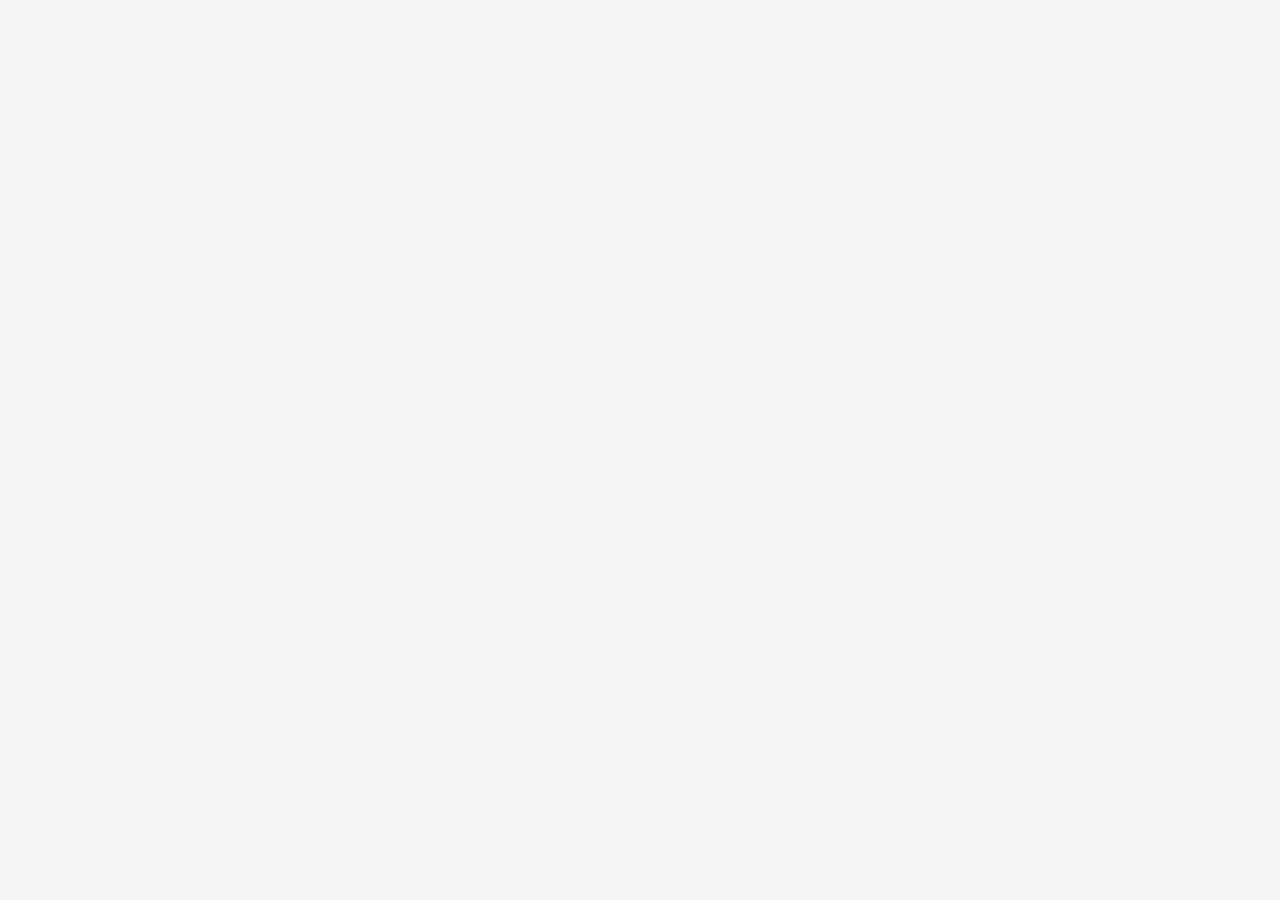
==== about-us.html @ 05384c88 "Ejercicio completo" ====
<!DOCTYPE html>
<html lang="en">
<head>
    <meta charset="utf-8">
    <meta name="viewport" content="width=device-width, initial-scale=1.0">
    <meta name="description" content="">
    <meta name="author" content="">
    <title>About Us | Flat Theme</title>
    <link href="css/bootstrap.min.css" rel="stylesheet">
    <link href="css/font-awesome.min.css" rel="stylesheet">
    <link href="css/animate.css" rel="stylesheet">
    <link href="css/main.css" rel="stylesheet">
    <!--[if lt IE 9]>
    <script src="js/html5shiv.js"></script>
    <script src="js/respond.min.js"></script>
    <![endif]-->       
    <link rel="shortcut icon" href="images/ico/favicon.ico">
    <link rel="apple-touch-icon-precomposed" sizes="144x144" href="images/ico/apple-touch-icon-144-precomposed.png">
    <link rel="apple-touch-icon-precomposed" sizes="114x114" href="images/ico/apple-touch-icon-114-precomposed.png">
    <link rel="apple-touch-icon-precomposed" sizes="72x72" href="images/ico/apple-touch-icon-72-precomposed.png">
    <link rel="apple-touch-icon-precomposed" href="images/ico/apple-touch-icon-57-precomposed.png">
</head><!--/head-->
<body>
    <!-- Inserte código aqui -->

    <script src="js/jquery.js"></script>
    <script src="js/bootstrap.min.js"></script>
    <script src="js/main.js"></script>
</body>
</html>
---- css/main.css ----
@import url(http://fonts.googleapis.com/css?family=Roboto:400,700,300);
.clearfix {
  *zoom: 1;
}
.clearfix:before,
.clearfix:after {
  display: table;
  content: "";
  line-height: 0;
}
.clearfix:after {
  clear: both;
}
.hide-text {
  font: 0/0 a;
  color: transparent;
  text-shadow: none;
  background-color: transparent;
  border: 0;
}
.input-block-level {
  display: block;
  width: 100%;
  min-height: 30px;
  -webkit-box-sizing: border-box;
  -moz-box-sizing: border-box;
  box-sizing: border-box;
}
body {
  padding-top: 80px;
  color: #34495e;
  background: #f5f5f5;
  font-family: sans-serif;
  font-weight: 300;
}
h1,
h2,
h3,
h4,
h5,
h6 {
  font-family: sans-serif;
  font-weight: 400;
}

a {
  color: #34495e;
  -webkit-transition: 300ms;
  -moz-transition: 300ms;
  -o-transition: 300ms;
  transition: 300ms;
}

hr {
  border-top: 1px solid #e5e5e5;
  border-bottom: 1px solid #fff;
}

.btn {
  font-weight: 400;
}
.btn-transparent {
  border: 3px solid #fff;
  background: transparent;
  color: #fff;
}
.btn-transparent:hover {
  border-color: rgba(255, 255, 255, 0.5);
}
a:hover,
a:focus {
  color: #d9534f;
  text-decoration: none;
  outline: none;
}
.dropdown-menu {
  margin-top: -1px;
  min-width: 180px;
}
body > section {
  padding: 50px 0;
}
.turquoise,
.green-sea,
.sun-flower,
.orange,
.emerald,
.nephrits,
.carrot,
.pumkin,
.peter-river,
.belize-hole,
.alizarin,
.pomegranate,
.amethyst,
.wisteria,
.clouds .silver,
.wet-asphalt,
.midnight-blue,
.concrete,
.asbestos {
  color: #fff;
}
.turquoise h1,
.green-sea h1,
.sun-flower h1,
.orange h1,
.emerald h1,
.nephrits h1,
.carrot h1,
.pumkin h1,
.peter-river h1,
.belize-hole h1,
.alizarin h1,
.pomegranate h1,
.amethyst h1,
.wisteria h1,
.clouds .silver h1,
.wet-asphalt h1,
.midnight-blue h1,
.concrete h1,
.asbestos h1,
.turquoise h2,
.green-sea h2,
.sun-flower h2,
.orange h2,
.emerald h2,
.nephrits h2,
.carrot h2,
.pumkin h2,
.peter-river h2,
.belize-hole h2,
.alizarin h2,
.pomegranate h2,
.amethyst h2,
.wisteria h2,
.clouds .silver h2,
.wet-asphalt h2,
.midnight-blue h2,
.concrete h2,
.asbestos h2,
.turquoise h3,
.green-sea h3,
.sun-flower h3,
.orange h3,
.emerald h3,
.nephrits h3,
.carrot h3,
.pumkin h3,
.peter-river h3,
.belize-hole h3,
.alizarin h3,
.pomegranate h3,
.amethyst h3,
.wisteria h3,
.clouds .silver h3,
.wet-asphalt h3,
.midnight-blue h3,
.concrete h3,
.asbestos h3,
.turquoise h4,
.green-sea h4,
.sun-flower h4,
.orange h4,
.emerald h4,
.nephrits h4,
.carrot h4,
.pumkin h4,
.peter-river h4,
.belize-hole h4,
.alizarin h4,
.pomegranate h4,
.amethyst h4,
.wisteria h4,
.clouds .silver h4,
.wet-asphalt h4,
.midnight-blue h4,
.concrete h4,
.asbestos h4,
.turquoise h5,
.green-sea h5,
.sun-flower h5,
.orange h5,
.emerald h5,
.nephrits h5,
.carrot h5,
.pumkin h5,
.peter-river h5,
.belize-hole h5,
.alizarin h5,
.pomegranate h5,
.amethyst h5,
.wisteria h5,
.clouds .silver h5,
.wet-asphalt h5,
.midnight-blue h5,
.concrete h5,
.asbestos h5,
.turquoise h6,
.green-sea h6,
.sun-flower h6,
.orange h6,
.emerald h6,
.nephrits h6,
.carrot h6,
.pumkin h6,
.peter-river h6,
.belize-hole h6,
.alizarin h6,
.pomegranate h6,
.amethyst h6,
.wisteria h6,
.clouds .silver h6,
.wet-asphalt h6,
.midnight-blue h6,
.concrete h6,
.asbestos h6 {
  color: #fff;
}
.turquoise small,
.green-sea small,
.sun-flower small,
.orange small,
.emerald small,
.nephrits small,
.carrot small,
.pumkin small,
.peter-river small,
.belize-hole small,
.alizarin small,
.pomegranate small,
.amethyst small,
.wisteria small,
.clouds .silver small,
.wet-asphalt small,
.midnight-blue small,
.concrete small,
.asbestos small {
  color: rgba(255, 255, 255, 0.8);
}
.turquoise {
  background-color: #1abc9c;
}
.green-sea {
  background-color: #16a085;
}
.sun-flower {
  background-color: #f1c40f;
}
.orange {
  background-color: #f39c12;
}
.emerald {
  background-color: #2ecc71;
}
.nephritis {
  background-color: #27ae60;
}
.carrot {
  background-color: #e67e22;
}
.pumkin {
  background-color: #d35400;
}
.peter-river {
  background-color: #3498db;
}
.belize-hole {
  background-color: #2980b9;
}
.alizarin {
  background-color: #e74c3c;
}
.pomegranate {
  background-color: #c0392b;
}
.amethyst {
  background-color: #9b59b6;
}
.wisteria {
  background-color: #8e44ad;
}
.clouds {
  background-color: #ecf0f1;
}
.silver {
  background-color: #bdc3c7;
}
.wet-asphalt {
  background-color: #34495e;
}
.wet-asphalt a:not(.btn) {
  color: #bdc3c7;
}
.wet-asphalt a:not(.btn):hover {
  color: #d9534f;
}
.midnight-blue {
  background-color: #2c3e50;
}
.concrete {
  background-color: #95a5a6;
}
.asbestos {
  background-color: #7f8c8d;
}
.embed-container {
  position: relative;
  padding-bottom: 56.25%;
  /* 16/9 ratio */

  padding-top: 30px;
  /* IE6 workaround*/

  height: 0;
  overflow: hidden;
}
.embed-container iframe,
.embed-container object,
.embed-container embed {
  position: absolute;
  top: 0;
  left: 0;
  width: 100%;
  height: 100%;
}
#main-slider {
  position: relative;
}
#main-slider .carousel h2 {
  font-size: 36px;
}
#main-slider .carousel .btn {
  border: 3px solid rgba(255, 255, 255, 0.5);
  color: #fff;
  border-radius: 0;
  margin-top: 5px;
}
#main-slider .carousel .btn:hover {
  background-color: rgba(255, 255, 255, 0.3);
}
#main-slider .carousel .boxed {
  padding: 10px 15px;
  background-color: rgba(0, 0, 0, 0.8);
  display: inline-block;
}
#main-slider .carousel .item {
  background-position: 50%;
  background-repeat: no-repeat;
  background-size: cover;
  left: 0 !important;
  opacity: 0;
  top: 0;
  position: absolute;
  width: 100%;
  display: block !important;
  height: 600px;
  -webkit-transition: opacity ease-in-out 500ms;
  -moz-transition: opacity ease-in-out 500ms;
  -o-transition: opacity ease-in-out 500ms;
  transition: opacity ease-in-out 500ms;
}
#main-slider .carousel .item:first-child {
  top: auto;
  position: relative;
}
#main-slider .carousel .item.active {
  opacity: 1;
  -webkit-transition: opacity ease-in-out 500ms;
  -moz-transition: opacity ease-in-out 500ms;
  -o-transition: opacity ease-in-out 500ms;
  transition: opacity ease-in-out 500ms;
  z-index: 1;
}
#main-slider .prev,
#main-slider .next {
  position: absolute;
  top: 50%;
  background-color: rgba(0, 0, 0, 0.3);
  color: #fff;
  display: inline-block;
  margin-top: -25px;
  font-size: 24px;
  height: 50px;
  width: 50px;
  line-height: 50px;
  text-align: center;
  border-radius: 4px;
  z-index: 5;
}
#main-slider .prev:hover,
#main-slider .next:hover {
  background-color: rgba(0, 0, 0, 0.5);
  border-radius: 10px;
}
#main-slider .prev {
  left: 10px;
}
#main-slider .next {
  right: 10px;
}
#main-slider .active .animation.animated-item-1 {
  -webkit-animation: fadeInUp 300ms linear 300ms both;
  -moz-animation: fadeInUp 300ms linear 300ms both;
  -o-animation: fadeInUp 300ms linear 300ms both;
  -ms-animation: fadeInUp 300ms linear 300ms both;
  animation: fadeInUp 300ms linear 300ms both;
}
#main-slider .active .animation.animated-item-2 {
  -webkit-animation: fadeInUp 300ms linear 600ms both;
  -moz-animation: fadeInUp 300ms linear 600ms both;
  -o-animation: fadeInUp 300ms linear 600ms both;
  -ms-animation: fadeInUp 300ms linear 600ms both;
  animation: fadeInUp 300ms linear 600ms both;
}
#main-slider .active .animation.animated-item-3 {
  -webkit-animation: fadeInUp 300ms linear 900ms both;
  -moz-animation: fadeInUp 300ms linear 900ms both;
  -o-animation: fadeInUp 300ms linear 900ms both;
  -ms-animation: fadeInUp 300ms linear 900ms both;
  animation: fadeInUp 300ms linear 900ms both;
}
#main-slider .active .animation.animated-item-4 {
  -webkit-animation: fadeInUp 300ms linear 1200ms both;
  -moz-animation: fadeInUp 300ms linear 1200ms both;
  -o-animation: fadeInUp 300ms linear 1200ms both;
  -ms-animation: fadeInUp 300ms linear 1200ms both;
  animation: fadeInUp 300ms linear 1200ms both;
}
#services .media:hover .icon-md {
  border-radius: 10px;
  background-color: rgba(0, 0, 0, 0.8);
}
#recent-works {
  padding: 90px 0;
}
#recent-works .item-inner {
  position: relative;
  margin: 0;
}
.portfolio-items,
.portfolio-filter {
  list-style: none;
  padding: 0;
  margin: 0 -20px 20px 0;
}
.portfolio-filter > li {
  display: inline-block;
}
.portfolio-items > li {
  float: left;
  padding: 0;
  -webkit-box-sizing: border-box;
  -moz-box-sizing: border-box;
  box-sizing: border-box;
}
.portfolio-items.col-2 > li {
  width: 50%;
}
.portfolio-items.col-3 > li {
  width: 33%;
}
.portfolio-items.col-4 > li {
  width: 25%;
}
.portfolio-items.col-5 > li {
  width: 20%;
}
.portfolio-items.col-6 > li {
  width: 16%;
}
.portfolio-item {
  padding: 0;
  margin: 0;
}
.portfolio-item .item-inner {
  background: #fff;
  border: 1px solid #eee;
  padding: 10px 10px 0;
  margin: 0 20px 20px 0;
  position: relative;
}
.portfolio-item img {
  width: 100%;
}
.portfolio-item h5 {
  background: #fff;
  margin: 0;
  padding: 10px 0;
  font-weight: 700;
  font-size: 14px;
  color: #2c3e50;
  white-space: nowrap;
  text-overflow: ellipsis;
  overflow: hidden;
}
.portfolio-item .overlay {
  position: absolute;
  top: 0;
  left: 0;
  width: 100%;
  height: 100%;
  opacity: 0;
  background: rgba(255, 255, 255, 0.9);
  text-align: center;
  vertical-align: middle;
  -webkit-transition: opacity 300ms;
  -moz-transition: opacity 300ms;
  -o-transition: opacity 300ms;
  transition: opacity 300ms;
}
.portfolio-item .overlay .preview {
  position: relative;
  top: 50%;
  display: inline-block;
  margin-top: -20px;
}
.portfolio-item:hover .overlay {
  opacity: 1;
}

.isotope-item {
  z-index: 2;
}
.isotope-hidden.isotope-item {
  pointer-events: none;
  z-index: 1;
}
.isotope,
.isotope .isotope-item {
  -webkit-transition-duration: 0.8s;
  -moz-transition-duration: 0.8s;
  -ms-transition-duration: 0.8s;
  -o-transition-duration: 0.8s;
  transition-duration: 0.8s;
}
.isotope {
  -webkit-transition-property: height, width;
  -moz-transition-property: height, width;
  -ms-transition-property: height, width;
  -o-transition-property: height, width;
  transition-property: height, width;
}
.isotope .isotope-item {
  -webkit-transition-property: -webkit-transform, opacity;
  -moz-transition-property: -moz-transform, opacity;
  -ms-transition-property: -ms-transform, opacity;
  -o-transition-property: -o-transform, opacity;
  transition-property: transform, opacity;
}

.isotope.no-transition,
.isotope.no-transition .isotope-item,
.isotope .isotope-item.no-transition {
  -webkit-transition-duration: 0s;
  -moz-transition-duration: 0s;
  -ms-transition-duration: 0s;
  -o-transition-duration: 0s;
  transition-duration: 0s;
}

.isotope.infinite-scrolling {
  -webkit-transition: none;
  -moz-transition: none;
  -ms-transition: none;
  -o-transition: none;
  transition: none;
}
#pricing-table .plan {
  border-radius: 4px;
  list-style: none;
  margin: 0 0 20px;
  background: #3498db;
  text-align: center;
  padding: 30px 0;
}
#pricing-table .plan li {
  padding: 5px 0;
  color: #fff;
  -webkit-transition: 300ms;
  -moz-transition: 300ms;
  -o-transition: 300ms;
  transition: 300ms;
}
#pricing-table .plan li.plan-name {
  font-size: 24px;
  line-height: 24px;
  color: #fff;
}
#pricing-table .plan li.plan-name h3 {
  margin: 0;
}
#pricing-table .plan li.plan-price {
  margin-bottom: 10px;
}
#pricing-table .plan li.plan-price > div {
  display: inline-block;
  background-color: rgba(0, 0, 0, 0.2);
  padding: 10px;
  font-size: 24px;
  border-radius: 100%;
  width: 70px;
  height: 70px;
}
#pricing-table .plan li.plan-price > div sup {
  font-size: 10px;
  line-height: 10px;
}
#pricing-table .plan li.plan-price > div > small {
  display: block;
  font-size: 11px;
}
#pricing-table .plan li.plan-action {
  margin-top: 10px;
  border-top: 0;
}
#pricing-table .plan.featured {
  background-color: #2c3e50;
}
#title h1 {
  margin: 0;
  font-size: 36px;
  font-weight: 300;
}
.center {
  text-align: center;
}
#meet-the-team .designation {
  margin-top: 5px;
  display: block;
  font-size: 13px;
}
.img-thumbnail {
  border: 0;
}
.progress,
.progress .bar {
  background: #fff;
  -webkit-box-shadow: none;
  -moz-box-shadow: none;
  box-shadow: none;
  height: 30px;
  line-height: 30px;
}
.well {
  -webkit-box-shadow: none;
  -moz-box-shadow: none;
  box-shadow: none;
  border: 0;
}
ul.breadcrumb {
  margin: 20px 0 0;
  background: transparent;
}
ul.breadcrumb > li {
  text-shadow: none;
}
ul.breadcrumb > li > a,
ul.breadcrumb > li .divider {
  color: #fff;
}
ul.breadcrumb > li.active {
  color: rgba(255, 255, 255, 0.7);
}
ul.tag-cloud {
  list-style: none;
  padding: 0;
  margin: 0;
}
ul.tag-cloud li {
  display: inline-block;
  margin: 0 0 2px 0;
}
.btn-social {
  border: 0;
  color: #fff;
  border-radius: 100%;
  display: inline-block;
  width: 36px;
  height: 36px;
  line-height: 36px;
  text-align: center;
  padding: 0;
}

.navbar-inverse {
  border: none;
}
.navbar-inverse .navbar-brand {
  font-family: 'Bubbler One', sans-serif;
  font-size: 36px;
  line-height: 50px;
  color: #fff;
}
.navbar-inverse .navbar-nav {
  margin-top: 20px;
}
.navbar-inverse .navbar-nav > li > a {
  padding-top: 7px;
  padding-bottom: 7px;
  border-radius: 4px;
  color: #bdc3c7;
}
.navbar-inverse .navbar-nav > .active > a,
.navbar-inverse .navbar-nav > .active > a:hover,
.navbar-inverse .navbar-nav > .active > a:focus,
.navbar-inverse .navbar-nav > .open > a,
.navbar-inverse .navbar-nav > .open > a:hover,
.navbar-inverse .navbar-nav > .open > a:focus {
  background-color: #2c3e50;
}
.navbar-inverse .navbar-nav .dropdown-menu {
  background-color: #2c3e50;
  -webkit-box-shadow: none;
  -moz-box-shadow: none;
  box-shadow: none;
  border: 0;
  padding: 0;
  margin-top: -3px;
}
.navbar-inverse .navbar-nav .dropdown-menu > li > a {
  padding: 8px 15px;
  color: #bdc3c7;
}
.navbar-inverse .navbar-nav .dropdown-menu > li:hover > a,
.navbar-inverse .navbar-nav .dropdown-menu > li:focus > a,
.navbar-inverse .navbar-nav .dropdown-menu > li.active > a {
  background-color: rgba(0, 0, 0, 0.3);
}
.navbar-inverse .navbar-nav .dropdown-menu > li:last-child > a {
  border-radius: 0 0 3px 3px;
}
.navbar-inverse .navbar-nav .dropdown-menu > li.divider {
  background-color: rgba(0, 0, 0, 0.1);
}
.navbar-inverse .navbar-collapse,
.navbar-inverse .navbar-form {
  border-top: 0;
}



.no-margin {
  margin: 0;
  padding: 0;
}
.registration-form {
  border: 0;
  background-color: #fff;
  padding: 20px;
  display: inline-block;
}


.row > div {
  margin-bottom: 10px;
}
ul.unstyled {
  list-style: none;
  padding: 0;
  margin: 0;
}
/*Unordered Lists*/
ul.arrow,
ul.arrow-double,
ul.tick,
ul.cross,
ul.star,
ul.rss {
  list-style: none;
  padding: 0;
  margin: 0;
}
ul.arrow li::before,
ul.arrow-double li::before,
ul.tick li::before,
ul.cross li::before,
ul.star li::before,
ul.rss li::before,
ul.arrow li::after,
ul.arrow-double li::after,
ul.tick li::after,
ul.cross li::after,
ul.star li::after,
ul.rss li::after {
  font-family: FontAwesome;
  font-size: 11px;
}
ul.arrow li::before,
ul.arrow-double li::before,
ul.tick li::before,
ul.cross li::before,
ul.star li::before,
ul.rss li::before {
  margin-right: 5px;
}
ul.arrow li::before {
  content: "\f105";
}
ul.arrow-double li::before {
  content: "\f101";
}
ul.tick li::before {
  content: "\f00c";
}
ul.cross li::before {
  content: "\f00d";
}
ul.star li::before {
  content: "\f006";
}
ul.rss li::before {
  content: "\f09e";
}
#footer {
  padding-top: 30px;
  padding-bottom: 30px;
  color: #bdc3c7;
}
#footer a {
  color: #bdc3c7;
}
#footer a:hover {
  color: #d9534f;
}
#footer ul {
  list-style: none;
  padding: 0;
  margin: 0;
}
#footer ul > li {
  display: inline-block;
  margin-left: 15px;
}
ul.social {
  list-style: none;
  margin: 10px 0 0;
  padding: 0;
  display: inline-block;
}
ul.social > li {
  display: inline-block;
  margin: 0 5px;
}
ul.social > li > a {
  font-size: 24px;
  color: #666;
}
ul.social > li > a:hover {
  color: #999;
}
.box-border {
  padding: 15px;
}
.accordion-group {
  background-color: #fff;
  border-top: 1px solid #f0f0f0;
}
.accordion-heading .accordion-toggle {
  color: #666;
  font-weight: 700;
}
.accordion-inner {
  border-top: 0;
}

ul.pagination > li > a {
  border: 0;
}
ul.pagination > li.active > a,
ul.pagination > li:hover > a {
  background-color: #34495e;
  color: #fff;
}
textarea#message {
  padding: 10px 15px;
  height: 219px;
}
.widget {
  margin-bottom: 30px;
}
ul.gallery {
  list-style: none;
  padding: 0;
  margin: 0;
}
ul.gallery li {
  display: block;
  width: 60px;
  padding: 0;
  margin: 0 4px 4px 0;
  float: left;
}
ul.faq {
  list-style: none;
  margin: 0;
}
ul.faq li {
  margin-top: 30px;
}
ul.faq li:first-child {
  margin-top: 0;
}
ul.faq li span.number {
  display: block;
  float: left;
  width: 50px;
  height: 50px;
  line-height: 50px;
  text-align: center;
  background: #34495e;
  color: #fff;
  font-size: 24px;
}
ul.faq li > div {
  margin-left: 70px;
}
ul.faq li > div h3 {
  margin-top: 0;
}
#error {
  text-align: center;
  margin-top: 150px;
  margin-bottom: 150px;
}
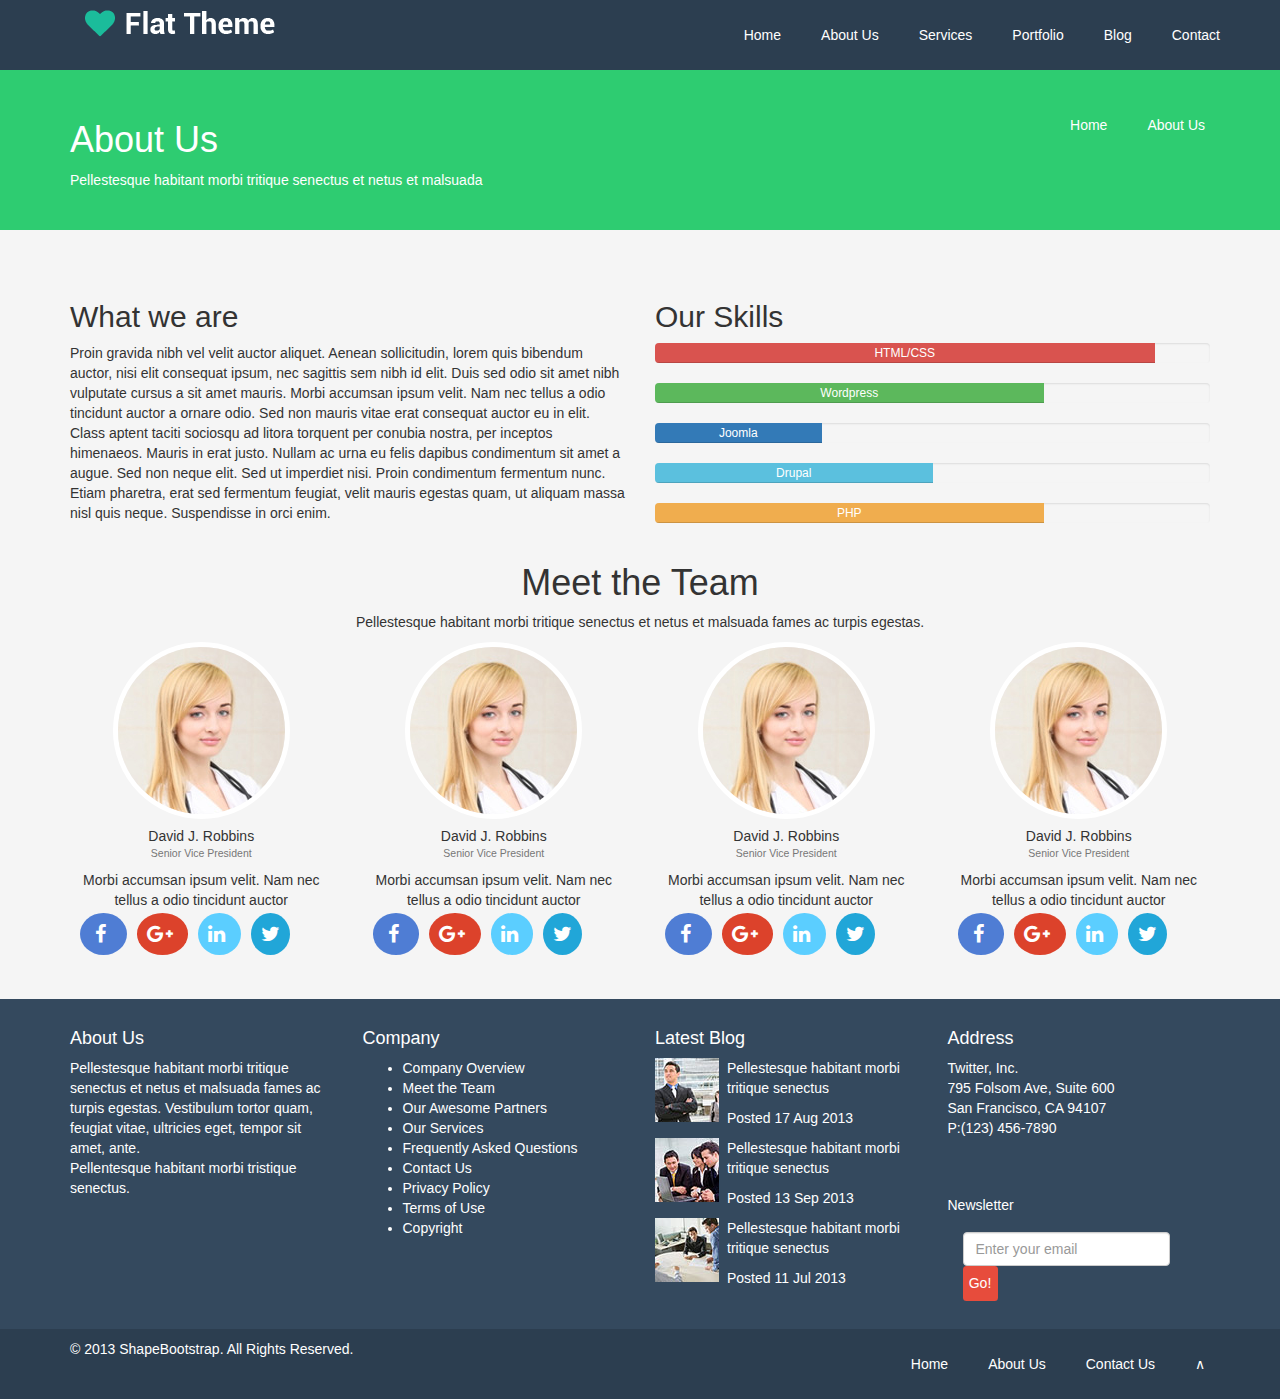
==== commit 9a522e8f: "añadidas las primeras paginas" ====
--- a/about-us.html
+++ b/about-us.html
@@ -7,9 +7,11 @@
     <meta name="author" content="">
     <title>About Us | Flat Theme</title>
     <link href="css/bootstrap.min.css" rel="stylesheet">
-    <link href="css/font-awesome.min.css" rel="stylesheet">
+    <link rel="stylesheet" href="https://maxcdn.bootstrapcdn.com/font-awesome/4.6.1/css/font-awesome.min.css">
     <link href="css/animate.css" rel="stylesheet">
-    <link href="css/main.css" rel="stylesheet">
+    <link rel="stylesheet" type="text/css" href="css/bootstrap.css">
+    <link rel="stylesheet" type="text/css" href="css/utilities.css">
+    <link href="css/main2.css" rel="stylesheet">
     <!--[if lt IE 9]>
     <script src="js/html5shiv.js"></script>
     <script src="js/respond.min.js"></script>
@@ -19,10 +21,231 @@
     <link rel="apple-touch-icon-precomposed" sizes="114x114" href="images/ico/apple-touch-icon-114-precomposed.png">
     <link rel="apple-touch-icon-precomposed" sizes="72x72" href="images/ico/apple-touch-icon-72-precomposed.png">
     <link rel="apple-touch-icon-precomposed" href="images/ico/apple-touch-icon-57-precomposed.png">
-</head><!--/head-->
-<body>
-    <!-- Inserte código aqui -->
-
+  </head>
+  <body>
+    <header class="head-foot">
+        <div class="container">
+            <div class="row">
+                <div class="col-md-4">
+                    <a name="arriba"></a>
+                    <img src="images/logo.png">
+                </div>
+                <div class="col-md-8">
+                    <nav>
+                        <ul class="nav navbar-nav navbar-right list-inline">
+                            <li><a href="index.html" class="txt-wt">Home</a></li>
+                            <li><a href="about-us.html" class="txt-wt">About Us</a></li>
+                            <li><a href="services.html" class="txt-wt">Services</a></li>
+                            <li><a href="portfolio.html" class="txt-wt">Portfolio</a></li>
+                            <li><a href="blog.html" class="txt-wt">Blog</a></li>
+                            <li><a href="contact-us.html" class="txt-wt">Contact</a></li>
+                        </ul>
+                    </nav>
+                </div>
+            </div>
+        </div>
+    </header>
+    <section>
+        <div class="container-fluid mark-soc">
+            <div class="row">
+                <div class="col-md-6">
+                    <h1 class="txt-wt">
+                        About Us
+                    </h1>
+                    <p class="txt-wt">
+                        Pellestesque habitant morbi tritique senectus et netus et malsuada
+                    </p>
+                </div>
+                <div class="col-md-6">
+                    <nav>
+                        <ul class="nav navbar-nav navbar-right list-inline">
+                            <li><a href="index.html" class="txt-wt">Home</a></li><li><a href="portfolio.html" class="txt-wt">About Us</a></li>
+                        </ul>
+                    </nav>
+                </div>
+            </div>
+        </div>           
+    </section>
+    <section>
+        <div class="container-fluid our-lat">
+            <div class="row">
+                <div class="col-md-6">
+                    <h2>What we are</h2>
+                    <p>Proin gravida nibh vel velit auctor aliquet. Aenean sollicitudin, lorem quis bibendum auctor, nisi elit consequat ipsum, nec sagittis sem nibh id elit. Duis sed odio sit amet nibh vulputate cursus a sit amet mauris. Morbi accumsan ipsum velit. Nam nec tellus a odio tincidunt auctor a ornare odio. Sed non mauris vitae erat consequat auctor eu in elit. Class aptent taciti sociosqu ad litora torquent per conubia nostra, per inceptos himenaeos. Mauris in erat justo. Nullam ac urna eu felis dapibus condimentum sit amet a augue. Sed non neque elit. Sed ut imperdiet nisi. Proin condimentum fermentum nunc. Etiam pharetra, erat sed fermentum feugiat, velit mauris egestas quam, ut aliquam massa nisl quis neque. Suspendisse in orci enim.</p>
+                </div>
+                <div class="col-md-6">
+                    <h2>Our Skills</h2>
+                    <div class="progress">
+                        <div class="progress-bar progress-bar-danger" role="progressbar" aria-valuenow="90" aria-valuemin="0" aria-valuemax="100" style="min-width: 90%;">
+                            HTML/CSS
+                        </div>
+                    </div>
+                    <div class="progress">
+                        <div class="progress-bar progress-bar-success" role="progressbar" aria-valuenow="70" aria-valuemin="0" aria-valuemax="100" style="width: 70%">
+                            Wordpress
+                        </div>
+                    </div>
+                    <div class="progress">
+                        <div class="progress-bar" role="progressbar" aria-valuenow="30" aria-valuemin="0" aria-valuemax="100" style="min-width: 30%;">
+                            Joomla
+                        </div>
+                    </div>
+                    <div class="progress">
+                        <div class="progress-bar progress-bar-info" role="progressbar" aria-valuenow="50" aria-valuemin="0" aria-valuemax="100" style="width: 50%;">
+                            Drupal
+                        </div>
+                    </div>
+                    <div class="progress">
+                        <div class="progress-bar progress-bar-warning" role="progressbar" aria-valuenow="70" aria-valuemin="0" aria-valuemax="100" style="width: 70%;">
+                            PHP
+                        </div>
+                    </div>
+                </div>
+                <div class="col-md-12">
+                    <h1 class="text-center">Meet the Team</h1>
+                    <p class="text-center">Pellestesque habitant morbi tritique senectus et netus et malsuada fames ac turpis egestas.</p>
+                </div>
+                <div class="col-md-3">
+                        <img src="images/team-member.jpg" class="about-img center-block">
+                    <h5 class="text-center">David J. Robbins<br><small>Senior Vice President</small></h5>
+                    <p class="text-center">Morbi accumsan ipsum velit. Nam nec tellus a odio tincidunt auctor</p>
+                    <div class="about-fa fb">
+                        <i class="fa fa-facebook" aria-hidden="true"></i>
+                    </div>
+                    <div class="about-fa gg">
+                        <i class="fa fa-google-plus" aria-hidden="true"></i>
+                    </div>
+                    <div class="about-fa li">
+                        <i class="fa fa-linkedin" aria-hidden="true"></i>
+                    </div>
+                    <div class="about-fa tw">
+                        <i class="fa fa-twitter" aria-hidden="true"></i>
+                    </div>
+                </div>
+                <div class="col-md-3">
+                        <img src="images/team-member.jpg" class="about-img center-block">
+                    <h5 class="text-center">David J. Robbins<br><small>Senior Vice President</small></h5>
+                    <p class="text-center">Morbi accumsan ipsum velit. Nam nec tellus a odio tincidunt auctor</p>
+                    <div class="about-fa fb">
+                        <i class="fa fa-facebook" aria-hidden="true"></i>
+                    </div>
+                    <div class="about-fa gg">
+                        <i class="fa fa-google-plus" aria-hidden="true"></i>
+                    </div>
+                    <div class="about-fa li">
+                        <i class="fa fa-linkedin" aria-hidden="true"></i>
+                    </div>
+                    <div class="about-fa tw">
+                        <i class="fa fa-twitter" aria-hidden="true"></i>
+                    </div>
+                </div>
+                <div class="col-md-3">
+                        <img src="images/team-member.jpg" class="about-img center-block">
+                    <h5 class="text-center">David J. Robbins<br><small>Senior Vice President</small></h5>
+                    <p class="text-center">Morbi accumsan ipsum velit. Nam nec tellus a odio tincidunt auctor</p>
+                    <div class="about-fa fb">
+                        <i class="fa fa-facebook" aria-hidden="true"></i>
+                    </div>
+                    <div class="about-fa gg">
+                        <i class="fa fa-google-plus" aria-hidden="true"></i>
+                    </div>
+                    <div class="about-fa li">
+                        <i class="fa fa-linkedin" aria-hidden="true"></i>
+                    </div>
+                    <div class="about-fa tw">
+                        <i class="fa fa-twitter" aria-hidden="true"></i>
+                    </div>
+                </div>
+                <div class="col-md-3">
+                        <img src="images/team-member.jpg" class="about-img center-block">
+                    <h5 class="text-center">David J. Robbins<br><small>Senior Vice President</small></h5>
+                    <p class="text-center">Morbi accumsan ipsum velit. Nam nec tellus a odio tincidunt auctor</p>
+                    <div class="about-fa fb">
+                        <i class="fa fa-facebook" aria-hidden="true"></i>
+                    </div>
+                    <div class="about-fa gg">
+                        <i class="fa fa-google-plus" aria-hidden="true"></i>
+                    </div>
+                    <div class="about-fa li">
+                        <i class="fa fa-linkedin" aria-hidden="true"></i>
+                    </div>
+                    <div class="about-fa tw">
+                        <i class="fa fa-twitter" aria-hidden="true"></i>
+                    </div>
+                </div>
+            </div>
+        </div>
+    </section>
+    <footer>
+        <div class="container-fluid bg-gray">
+            <div class="row">
+                <div class="col-md-3">
+                    <h4 class="txt-wt">About Us</h4>
+                    <p class="txt-wt">Pellestesque habitant morbi tritique senectus et netus et malsuada fames ac turpis egestas. Vestibulum tortor quam, feugiat vitae, ultricies eget, tempor sit amet, ante.
+                    <br>
+                        Pellentesque habitant morbi tristique senectus.</p>
+                </div>
+                <div class="col-md-3">
+                    <h4 class="txt-wt">Company</h4>
+                    <ul>
+                        <li class="txt-wt">Company Overview</li>
+                        <li class="txt-wt">Meet the Team</li>
+                        <li class="txt-wt">Our Awesome Partners</li>
+                        <li class="txt-wt">Our Services</li>
+                        <li class="txt-wt">Frequently Asked Questions</li>
+                        <li class="txt-wt">Contact Us</li>
+                        <li class="txt-wt">Privacy Policy</li>
+                        <li class="txt-wt">Terms of Use</li>
+                        <li class="txt-wt">Copyright</li>
+                    </ul>
+                </div>
+                <div class="col-md-3">
+                    <h4 class="txt-wt">Latest Blog</h4>
+                    <img src="images/blog/thumb1.jpg" class="pull-left">
+                    <p class="txt-wt">Pellestesque habitant morbi tritique senectus</p>
+                    <p class="txt-wt">Posted 17 Aug 2013</p>
+                    <img src="images/blog/thumb2.jpg" class="pull-left">
+                    <p class="txt-wt">Pellestesque habitant morbi tritique senectus</p>
+                    <p class="txt-wt">Posted 13 Sep 2013</p>
+                    <img src="images/blog/thumb3.jpg" class="pull-left">
+                    <p class="txt-wt">Pellestesque habitant morbi tritique senectus</p>
+                    <p class="txt-wt">Posted 11 Jul 2013</p>
+                </div>
+                <div class="col-md-3">
+                    <h4 class="txt-wt">Address</h4>
+                    <p class="txt-wt">Twitter, Inc.<br>
+                        795 Folsom Ave, Suite 600<br>
+                        San Francisco, CA 94107<br>
+                        P:(123) 456-7890</p><br>
+                        <br>
+                    <h5 class="txt-wt">Newsletter</h5>
+                    <form class="navbar-form navbar-left" role="search">
+                        <div class="form-group">
+                            <input type="text" class="form-control" placeholder="Enter your email">
+                        </div>
+                        <button type="submit" class="button">Go!</button>
+                    </form>
+                </div>
+            </div>
+        </div>
+        <div class="container-fluid head-foot">
+            <div class="row">
+                <div class="col-md-6">
+                    <p class="txt-wt">&copy; 2013 ShapeBootstrap. All Rights Reserved.</p>
+                </div>
+                <div class="col-md-6">
+                    <nav>
+                        <ul class="nav navbar-nav navbar-right list-inline">
+                            <li><a href="index.html" class="txt-wt">Home</a></li>
+                            <LI><a href="about-us.html" class="txt-wt">About Us</a></LI>
+                            <li><a href="contact-us-html" class="txt-wt">Contact Us</a></li>
+                            <li><a href="#arriba" class="txt-wt">&and;</a></li>
+                        </ul>
+                    </nav>
+                </div>
+            </div>
+        </div>
+    </footer>
     <script src="js/jquery.js"></script>
     <script src="js/bootstrap.min.js"></script>
     <script src="js/main.js"></script>
--- a/css/main2.css
+++ b/css/main2.css
@@ -0,0 +1,149 @@
+@import url(http://fonts.googleapis.com/css?family=Roboto:400,700,300);
+
+.clearfix {
+  *zoom: 1;
+}
+
+.clearfix:before,
+.clearfix:after {
+  display: table;
+  content: "";
+  line-height: 0;
+}
+.clearfix:after {
+  clear: both;
+}
+
+.head-foot {
+	background-color: #2C3E50;
+	padding: 10px 70px
+}
+
+.mark-soc {
+	background-color: #2ECC71;
+	padding: 30px 70px
+}
+
+.mark-cr {
+	border-radius: 50%;
+	background-color: #1C7A44;
+	width: 60px;
+	height: 60px;
+	margin-top: 30px;
+}
+
+.mark-cr .fa {
+	font-size: 20px;
+	margin-left: 20px;
+	margin-top: 15px;
+}
+
+.our-lat {
+	background-color: #F5F5F5;
+	padding: 50px 70px;
+}
+
+.our-lat input {
+	background-color: #E74C3C;
+	border: none;
+	border-radius: 10%;
+	width: 30px;
+	height: 30px;
+	color: white
+}
+
+.what-say {
+	background-color: #E74C3C;
+	padding:70px;
+}
+
+.bg-gray {
+	background-color: #34495E;
+	padding: 20px 70px;
+}
+
+.button {
+	background-color: #E74C3C;
+	border: none;
+	border-radius: 10%;
+	width: 35px;
+	height: 35px;
+	color: white
+}
+
+.bg-gray img {
+	margin-right: 8px
+}
+
+.port img {
+	width: 380px;
+    height: 200px;
+    padding: 10px 25px;
+}
+
+.port p {
+	    margin-left: 25px;
+}
+
+.serv-cr {
+	border-radius: 50%;
+	background-color: #939393;
+	width: 60px;
+	height: 60px;
+	margin-top: 30px;
+}
+
+.serv-cr .fa {	
+	font-size: 30px;
+	margin-left: 15px;
+	margin-top: 15px;
+	color: white
+}
+
+.about-img {
+	border-radius: 50%;
+	border: 5px solid white;
+}
+
+.about-fa {
+	border-radius: 50%;
+	width: 40px;
+	height: 40px;
+	padding: 10px 10px;
+	color: white;
+	font-size: 20px;
+	display: inline;
+	margin-left: 10px
+}
+
+.fb {
+	background-color: #4F7DD4;
+	padding: 10px 15px 
+}
+
+.gg {
+	background-color: #DC422B
+}
+
+.li {
+	background-color: #5BCEFF
+}
+
+.tw {
+	background-color: #21A6D8
+}
+
+.bg-tiger {
+	background-image: url(slider/bg1.jpg);
+	background-size: cover;
+	padding: 200px 100px;
+	background-repeat: no-repeat;
+}
+
+.txt-wt {
+	color: white;
+}
+
+.bg-wt {
+	background-color: white;
+}